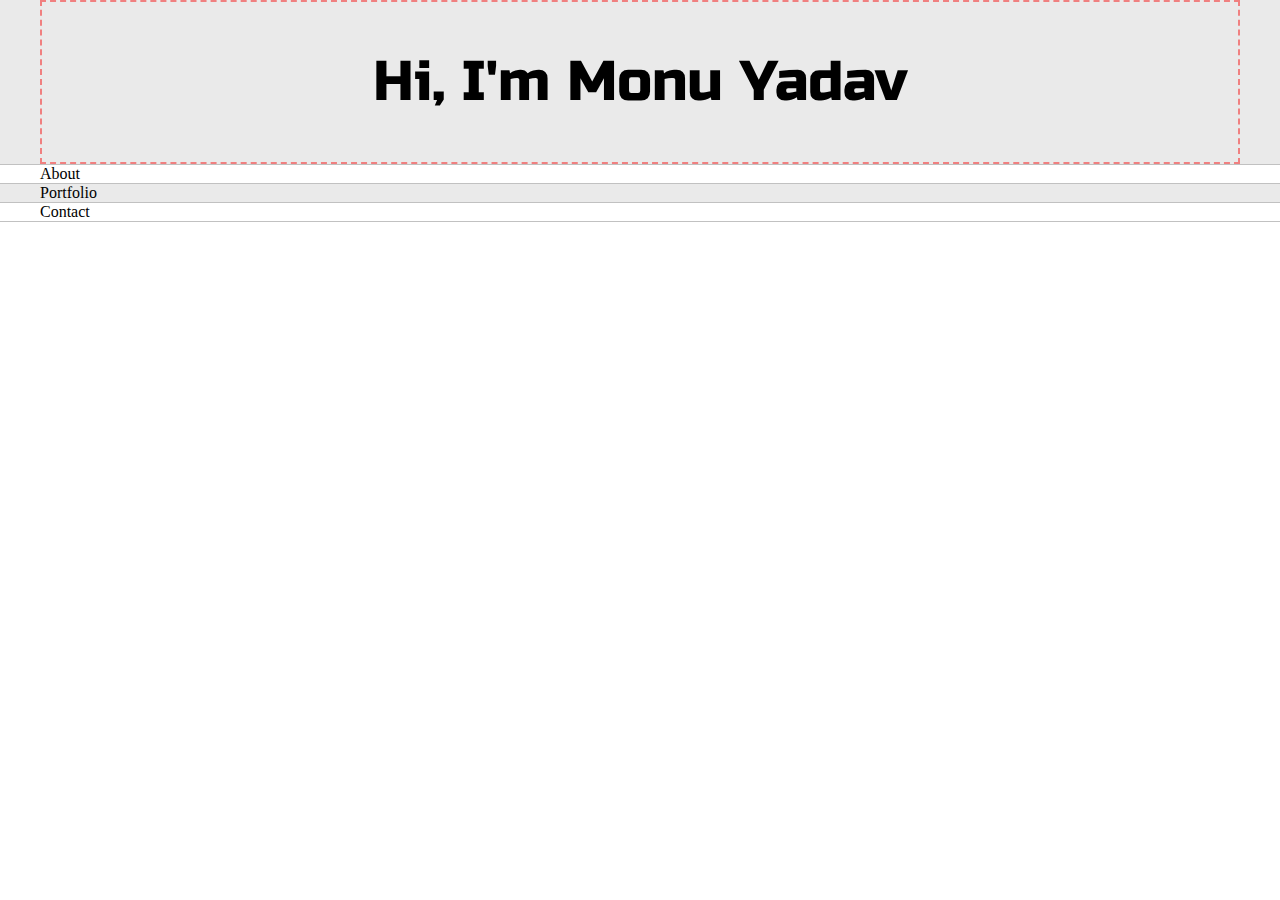
==== index.html @ fd24a00f "grid" ====
<!DOCTYPE html>
<html lang="en">
  <head>
    <title>Monu Yadav</title>

    <meta charset="UTF-8" />
    <meta http-equiv="X-UA-Compatible" content="IE=edge" />
    <meta name="viewport" content="width=device-width, initial-scale=1.0" />

    <link
      href="https://fonts.googleapis.com/css2?family=Russo+One&display=swap"
      rel="stylesheet"
    />
    <link href="https://fonts.googleapis.com/css2?family=Roboto+Mono:wght@500&family=Russo+One&display=swap" rel="stylesheet">

    <link rel="stylesheet" href="default.css" />
  </head>
  <body>
    <section class="s1">
      <div class="main-container">
        <div class="greeting-wrapper">
            <h1>Hi, I'm Monu Yadav</h1>

        </div>

        
      </div>
    </section>

    <section class="s2">
      <div class="main-container">About</div>
    </section>

    <section class="s1">
      <div class="main-container">Portfolio</div>
    </section>

    <section class="s2">
      <div class="main-container">Contact</div>
    </section>
  </body>
</html>
---- default.css ----
:root{
    --maincolor:#eaeaea;
    --secondaryColor:#fff;

    --borderColor:#c1c1c1;

    --mainText:black;
    --secondaryText:#4b5156;
}

html, body {
    padding: 0;
    margin: 0;
}
h1,h2,h3,h4,h5,h6, strong{
    color : var(--mainText);
    font-family: 'Russo One', sans-serif;
    font-weight: 500;
}

p,li,span, label,input, textarea {
    color : var(--mainText);
    font-family: 'Roboto Mono', monospace;
}

a{
    text-decoration:none;
    color: #17a2b8;
}

h1 {font-size: 56px;}
h2 {font-size: 36px;}
h3 {font-size: 28px;}
h4 {font-size: 24px;}
h5 {font-size: 20px;}
h6 {font-size: 16px;}

.s1{
    background-color: var(--maincolor);
    border-bottom:1px solid var(--borderColor);
    overflow: auto;
}

.s2{
    background-color: var(--secondaryColor);
    border-bottom:1px solid var(--borderColor);
    overflow: auto;
}

.main-container{
    width: 1200px;
    margin: 0 auto;
}

.greeting-wrapper{
    display: grid;
    text-align: center;
    align-content: center;
    border: 2px dashed lightcoral;
    min-height: 10em;
}

@media screen and (max-width: 1200px) {
    .main-container{
        width: 95%;
    }
}
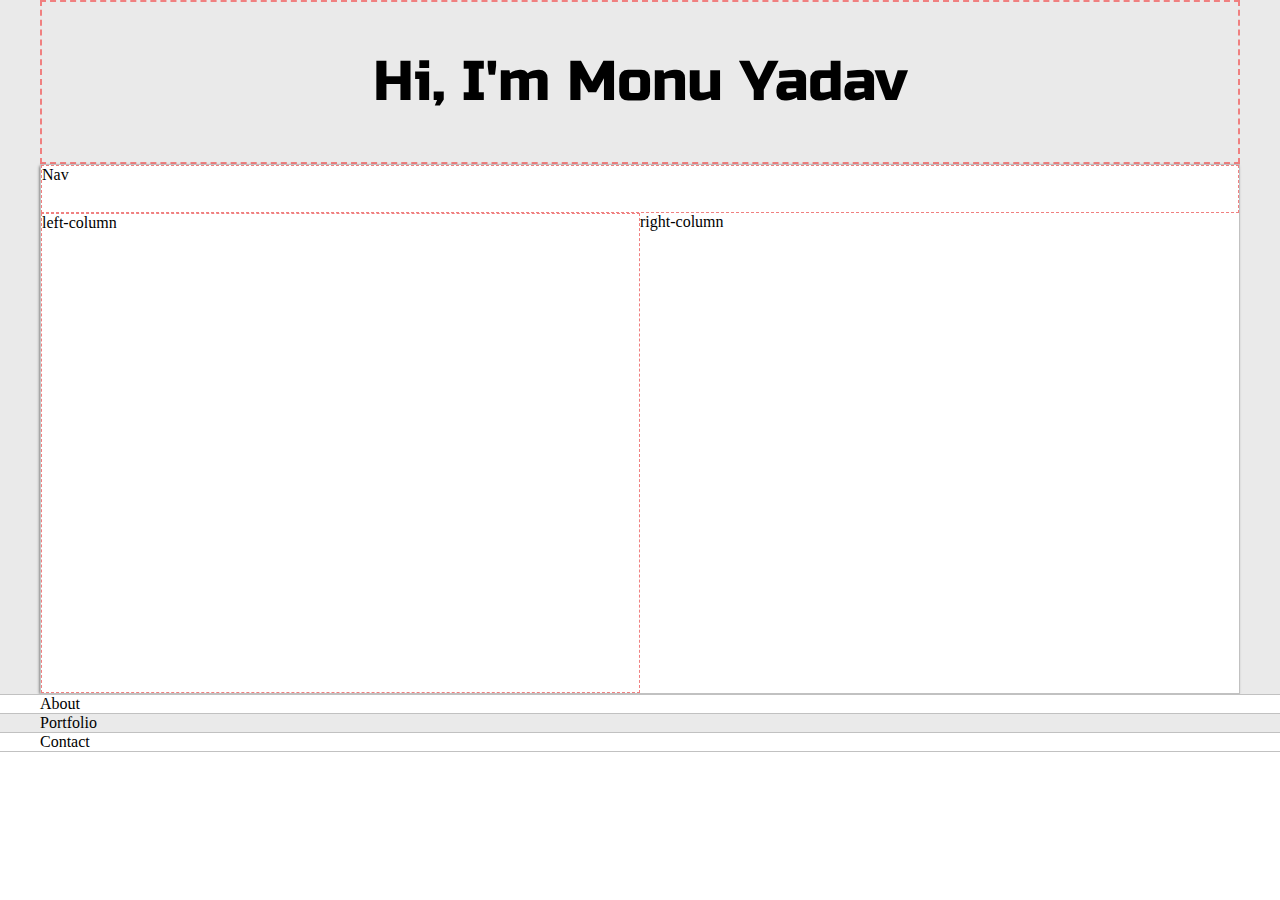
==== commit 18ebaecf: "grid-for nav and left-column right-column" ====
--- a/index.html
+++ b/index.html
@@ -23,7 +23,17 @@
 
         </div>
 
-        
+        <div class="intro-wrapper">
+            <div class="nav-wrapper">
+                Nav 
+            </div>
+            <div class="left-column">
+                left-column
+            </div>
+            <div class="right-column">
+                right-column 
+            </div>
+        </div>
       </div>
     </section>
 
--- a/default.css
+++ b/default.css
@@ -59,7 +59,39 @@
     border: 2px dashed lightcoral;
     min-height: 10em;
 }
+.intro-wrapper{
+    background-color: var(--secondaryColor);
+    border: 1px solid var(--borderColor);
+    -webkit-box-shadow: -1px 1px 3px -1px rgba(0,0,0,0.75);
+    -moz-box-shadow: -1px 1px 3px -1px rgba(0,0,0,0.75);
+    box-shadow: -1px 1px 3px -1px rgba(0,0,0,0.75);
 
+    display: grid;
+    grid-template-columns: 1fr 1fr;
+    grid-template-rows: 3em 30em;  /* 1st row's height 3em and then 30em */
+    grid-template-areas: 
+        'nav-wrapper nav-wrapper'
+        'left-column right-column' 
+    ;
+}
+
+.nav-wrapper{
+    grid-area: nav-wrapper;
+    border: 1px dashed lightcoral;
+
+}
+
+.left-column{
+    grid-area: left-column;
+    border: 1px dashed lightcoral;
+
+}
+
+.right-wrapper{
+    grid-area: right-column;
+    border: 1px dashed lightcoral;
+
+}
 @media screen and (max-width: 1200px) {
     .main-container{
         width: 95%;
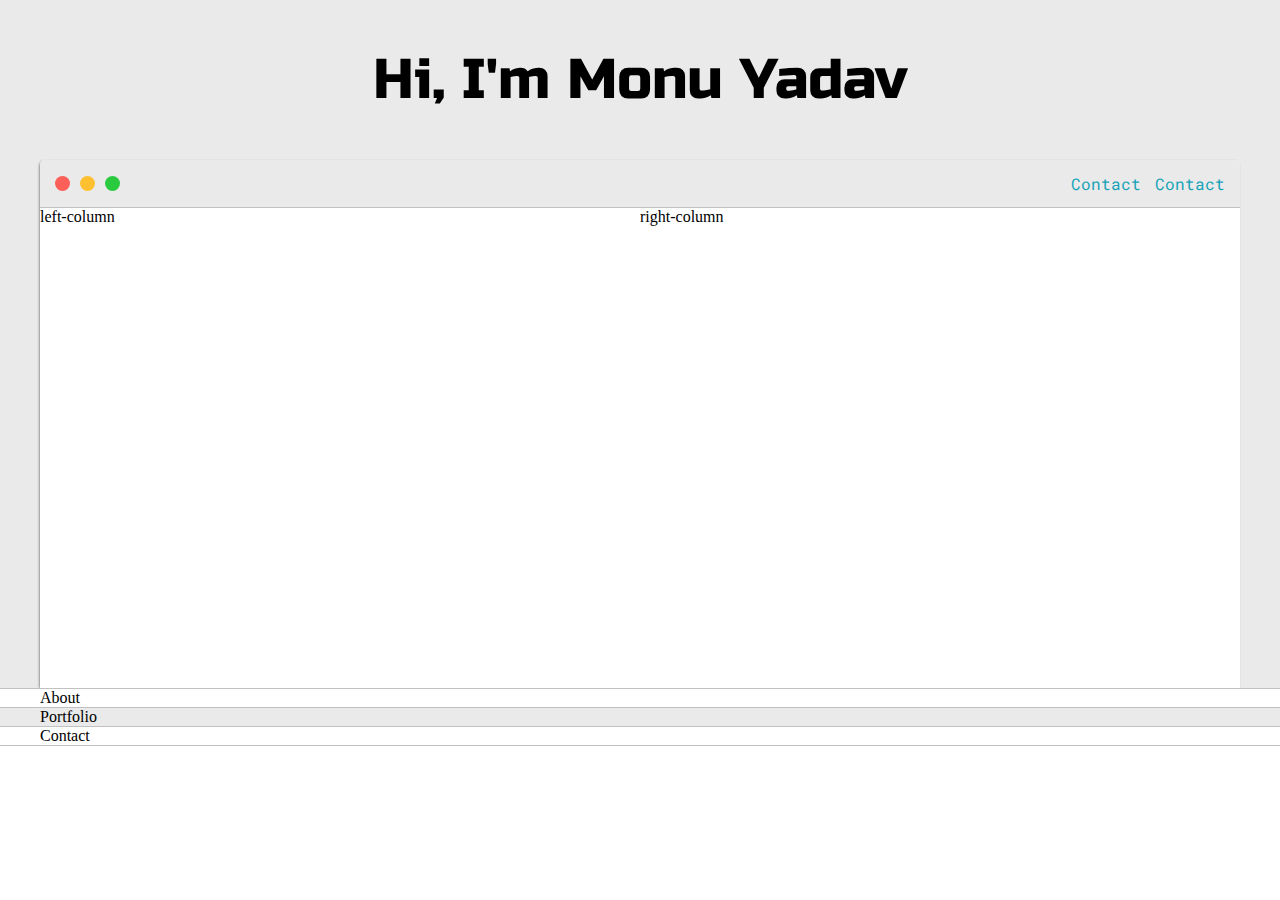
==== commit e145573b: "navigation bar" ====
--- a/index.html
+++ b/index.html
@@ -25,7 +25,17 @@
 
         <div class="intro-wrapper">
             <div class="nav-wrapper">
-                Nav 
+                <div class="dots-wrapper">
+                    <div id="dot-1" class="browser-dot"></div> 
+                    <div id="dot-2" class="browser-dot"></div> 
+                    <div id="dot-3" class="browser-dot"></div> 
+                </div>
+                
+                <ul id="navigation">
+                    <li><a href="#">Contact</a></li>
+                    <li><a href="#">Contact</a></li>
+                </ul>
+                
             </div>
             <div class="left-column">
                 left-column
--- a/default.css
+++ b/default.css
@@ -56,12 +56,15 @@
     display: grid;
     text-align: center;
     align-content: center;
-    border: 2px dashed lightcoral;
+    /* border: 2px dashed lightcoral; */
     min-height: 10em;
 }
 .intro-wrapper{
     background-color: var(--secondaryColor);
-    border: 1px solid var(--borderColor);
+    /* border: 1px solid var(--borderColor); */
+    border-radius: 5px 5px 0 0;
+
+    /*shadow for this goto ass shadow generator*/
     -webkit-box-shadow: -1px 1px 3px -1px rgba(0,0,0,0.75);
     -moz-box-shadow: -1px 1px 3px -1px rgba(0,0,0,0.75);
     box-shadow: -1px 1px 3px -1px rgba(0,0,0,0.75);
@@ -76,14 +79,59 @@
 }
 
 .nav-wrapper{
+    border-radius: 5px 5px 0 0;
+
     grid-area: nav-wrapper;
-    border: 1px dashed lightcoral;
+    border-bottom: 1px solid var(--borderColor);
+    
+    display: flex;
+    justify-content: space-between;
+    align-items: center;
+    background-color: var(--maincolor);
+    /* border: 1px dashed lightcoral; */
 
+}
+#navigation{
+    margin: 0;
+    padding: 10px;
+}
+#navigation li{
+    display: inline-block;
+    margin-right: 5px;
+    margin-left: 5px;
+}
+
+.dots-wrapper{
+    display: flex;
+    padding: 10px;
+}
+#dot-1{
+    background-color: #FC6058;
+}
+#dot-2{
+    background-color: #FEC02F;
+}
+#dot-3{
+    background-color: #2ACA3E;
+}
+
+.browser-dot{
+    background-color: black;
+    height: 15px;
+    width: 15px;
+    border-radius: 50%;
+    margin: 5px;
 }
 
 .left-column{
     grid-area: left-column;
-    border: 1px dashed lightcoral;
+    /* border: 1px dashed lightcoral; */
+
+}
+
+.right-column{
+    grid-area: right-column;
+    /* border: 1px dashed lightcoral; */
 
 }
 
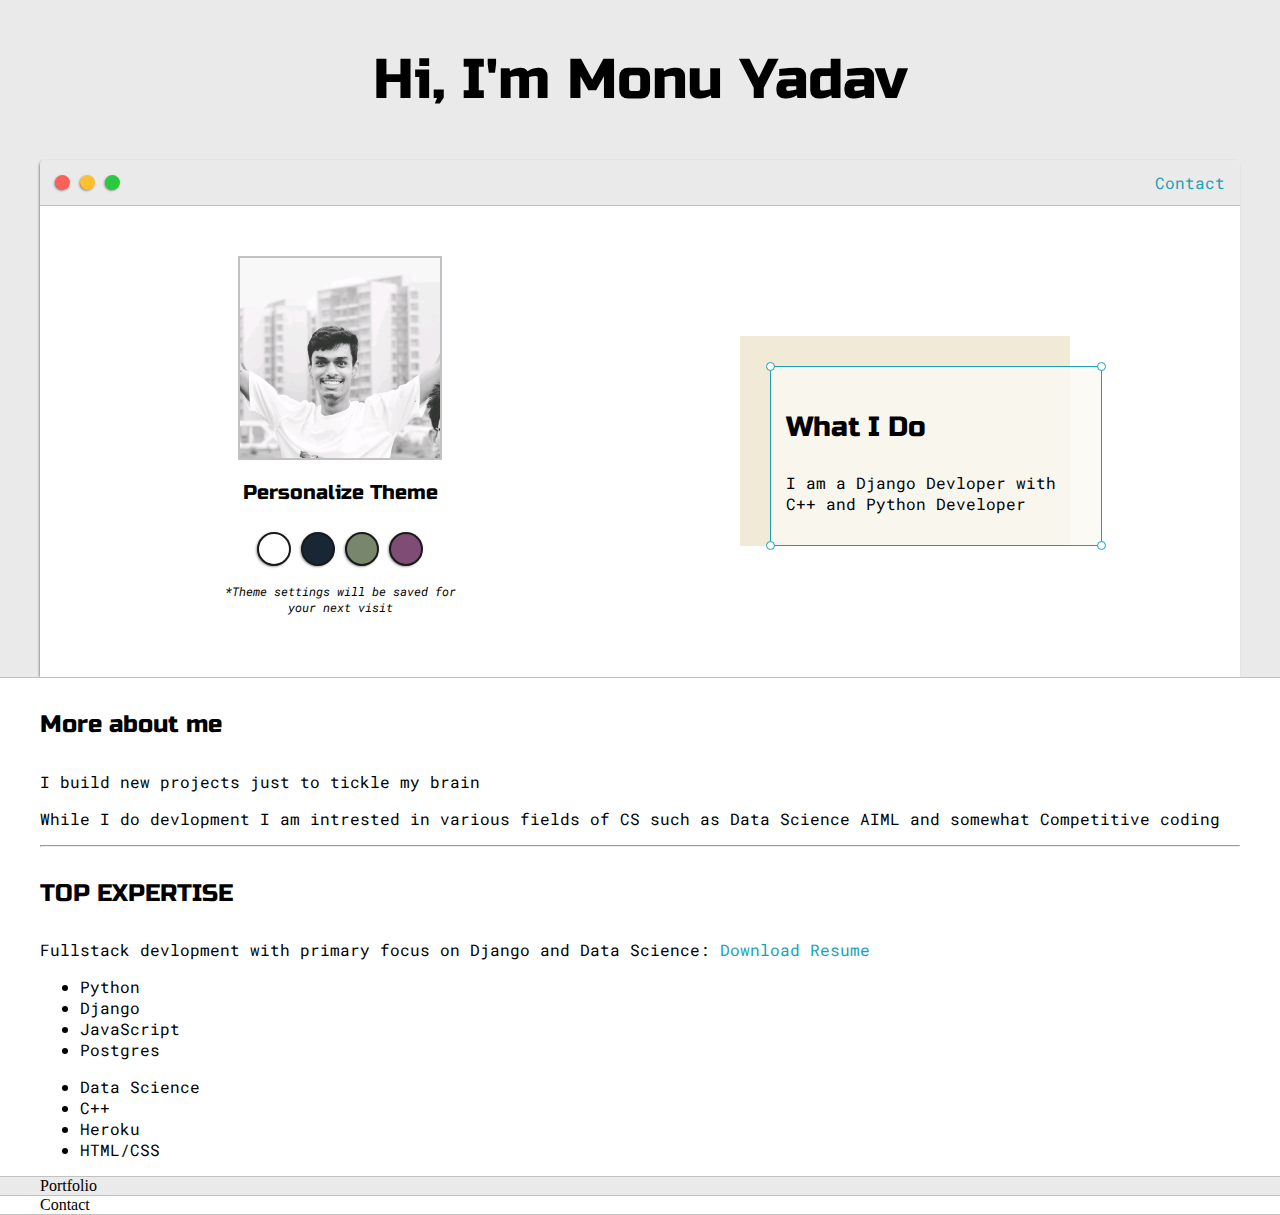
==== commit d67678bf: "About Section" ====
--- a/index.html
+++ b/index.html
@@ -11,7 +11,10 @@
       href="https://fonts.googleapis.com/css2?family=Russo+One&display=swap"
       rel="stylesheet"
     />
-    <link href="https://fonts.googleapis.com/css2?family=Roboto+Mono:wght@500&family=Russo+One&display=swap" rel="stylesheet">
+    <link
+      href="https://fonts.googleapis.com/css2?family=Roboto+Mono:wght@500&family=Russo+One&display=swap"
+      rel="stylesheet"
+    />
 
     <link rel="stylesheet" href="default.css" />
   </head>
@@ -19,36 +22,93 @@
     <section class="s1">
       <div class="main-container">
         <div class="greeting-wrapper">
-            <h1>Hi, I'm Monu Yadav</h1>
-
+          <h1>Hi, I'm Monu Yadav</h1>
         </div>
 
         <div class="intro-wrapper">
-            <div class="nav-wrapper">
-                <div class="dots-wrapper">
-                    <div id="dot-1" class="browser-dot"></div> 
-                    <div id="dot-2" class="browser-dot"></div> 
-                    <div id="dot-3" class="browser-dot"></div> 
-                </div>
-                
-                <ul id="navigation">
-                    <li><a href="#">Contact</a></li>
-                    <li><a href="#">Contact</a></li>
-                </ul>
-                
+          <div class="nav-wrapper">
+            <div class="dots-wrapper">
+              <div id="dot-1" class="browser-dot"></div>
+              <div id="dot-2" class="browser-dot"></div>
+              <div id="dot-3" class="browser-dot"></div>
             </div>
-            <div class="left-column">
-                left-column
+
+            <ul id="navigation">
+              <li><a href="#">Contact</a></li>
+              <!-- <li><a href="#">Contact</a></li> -->
+            </ul>
+          </div>
+          <div class="left-column">
+            <img id="profile_pic" src="images/Monu.jpg" alt="" />
+            <h5 style="text-align: center; line-height: 0">
+              Personalize Theme
+            </h5>
+            <div class="theme-options-wrapper">
+              <div id="light-mode" class="theme-dot"></div>
+              <div id="blue-mode" class="theme-dot"></div>
+              <div id="green-mode" class="theme-dot"></div>
+              <div id="purple-mode" class="theme-dot"></div>
             </div>
-            <div class="right-column">
-                right-column 
+
+            <p id="settings-note">
+              *Theme settings will be saved for <br />
+              your next visit
+            </p>
+          </div>
+          <div class="right-column">
+            <div id="preview-shadow">
+              <div id="preview">
+                <div id="corner-tl" class="corner"></div>
+                <div id="corner-tr" class="corner"></div>
+                <h3>What I Do</h3>
+                <p>I am a Django Devloper with C++ and Python Developer</p>
+                <div id="corner-br" class="corner"></div>
+                <div id="corner-bl" class="corner"></div>
+              </div>
             </div>
+          </div>
         </div>
       </div>
     </section>
 
     <section class="s2">
-      <div class="main-container">About</div>
+      <div class="main-container">
+
+        <div class="about-wrapper">
+          <div class="about-me">
+            <h4>More about me</h4>
+            <p>I build new projects just to tickle my brain </p>
+            <p>While I do devlopment I am intrested in various fields of CS such as Data Science AIML and somewhat Competitive coding</p>
+          
+
+            <hr>
+
+            <h4>TOP EXPERTISE</h4>
+
+            <p>Fullstack devlopment with primary focus on Django and Data Science: <a target="_blank" href="Monu Yadav Resume.pdf">Download Resume</a></p>
+
+            <div class="skills">
+              <ul>
+                <li>Python</li>
+                <li>Django</li>
+                <li>JavaScript</li>
+                <li>Postgres</li>
+              </ul>
+
+              <ul>
+                <li>Data Science</li>
+                <li>C++</li>
+                <li>Heroku</li>
+                <li>HTML/CSS </li>
+              </ul>
+            </div>
+          </div>
+          <div class="social-links"></div>
+        </div>
+        
+        
+        
+      </div>
     </section>
 
     <section class="s1">
--- a/default.css
+++ b/default.css
@@ -6,6 +6,11 @@
 
     --mainText:black;
     --secondaryText:#4b5156;
+
+    --themeDotBorder:#181a1b;
+
+    --previewBg:rgb(251,249,243,0.8);
+    --previewShadow:#f0ead6;
 }
 
 html, body {
@@ -71,7 +76,7 @@
 
     display: grid;
     grid-template-columns: 1fr 1fr;
-    grid-template-rows: 3em 30em;  /* 1st row's height 3em and then 30em */
+    /* grid-template-rows: 3em 30em;  1st row's height 3em and then 30em */
     grid-template-areas: 
         'nav-wrapper nav-wrapper'
         'left-column right-column' 
@@ -121,27 +126,150 @@
     width: 15px;
     border-radius: 50%;
     margin: 5px;
+
+    -webkit-box-shadow: -1px 1px 3px -1px rgba(0,0,0,0.75);
+    -moz-box-shadow: -1px 1px 3px -1px rgba(0,0,0,0.75);
+    box-shadow: -1px 1px 3px -1px rgba(0,0,0,0.75);
+
 }
 
 .left-column{
     grid-area: left-column;
+    padding-top: 50px;
+    padding-bottom: 50px;
     /* border: 1px dashed lightcoral; */
 
+}
+
+#profile_pic{
+    display: block;
+    margin: 0 auto;
+
+    height: 200px;
+    width: 200px;
+    object-fit: cover;
+    border: 2px solid var(--borderColor);
+}
+
+.theme-options-wrapper
+{
+    display: flex;
+    justify-content: center;
+}
+
+.theme-dot{
+    
+    height: 30px;
+    width: 30px;
+    background-color: black;
+    border-radius: 50%;
+
+    margin: 5px;
+    border: 2px solid var(--themeDotBorder);
+
+    cursor: pointer;
+
+    -webkit-box-shadow: -1px 1px 3px -1px rgba(0,0,0,0.75);
+    -moz-box-shadow: -1px 1px 3px -1px rgba(0,0,0,0.75);
+    box-shadow: -1px 1px 3px -1px rgba(0,0,0,0.75);
+
+}
+.theme-dot:hover{
+    border-width: 5px;
+}
+
+#light-mode{
+    background-color: #fff;
+}
+
+#blue-mode{
+    background-color: #192734;
+}
+
+#green-mode{
+    background-color: #78866b;
+}
+
+#purple-mode{
+    background-color: #7E4C74;
+}
+
+#settings-note{
+    font-size: 12px;
+    font-style: italic;
+    text-align: center;
 }
 
 .right-column{
     grid-area: right-column;
+    display: grid;
+    align-content:center ;
     /* border: 1px dashed lightcoral; */
-
-}
-
-.right-wrapper{
-    grid-area: right-column;
-    border: 1px dashed lightcoral;
-
-}
+    padding: 50px;
+    margin: 50px;
+}
+
+#preview-shadow{
+    background-color: var(--previewShadow);
+    width: 300px;
+    height: 180px;
+    padding-left: 30px;
+    padding-top: 30px;
+}
+
+#preview{
+    width:300px;
+    border:1.5px solid #17a2b8;
+    background-color: var(--previewBg);
+    padding: 15px;
+    position: relative;
+}
+
+.corner{
+    width: 7px;
+    height: 7px;
+    border-radius: 50%;
+    border:1.5px solid #17a2b8;
+    background-color: #fff;
+    position: absolute;
+}
+
+#corner-tl{
+    top: -5px;
+    left: -5px;
+}
+
+#corner-tr{
+    top: -5px;
+    right: -5px;
+}
+
+#corner-bl{
+    bottom: -5px;
+    left: -5px;
+}
+
+#corner-br{
+    bottom: -5px;
+    right: -5px;
+}
+
 @media screen and (max-width: 1200px) {
     .main-container{
         width: 95%;
     }
+}
+
+@media screen and (max-width: 800px) {
+    .intro-wrapper{
+        grid-template-columns: 1fr;
+        grid-template-areas: 
+        'nav-wrapper' 
+        'left-column'
+        'right-column' 
+    ;
+    }
+    .right-column{
+        justify-content: center;
+    }
 }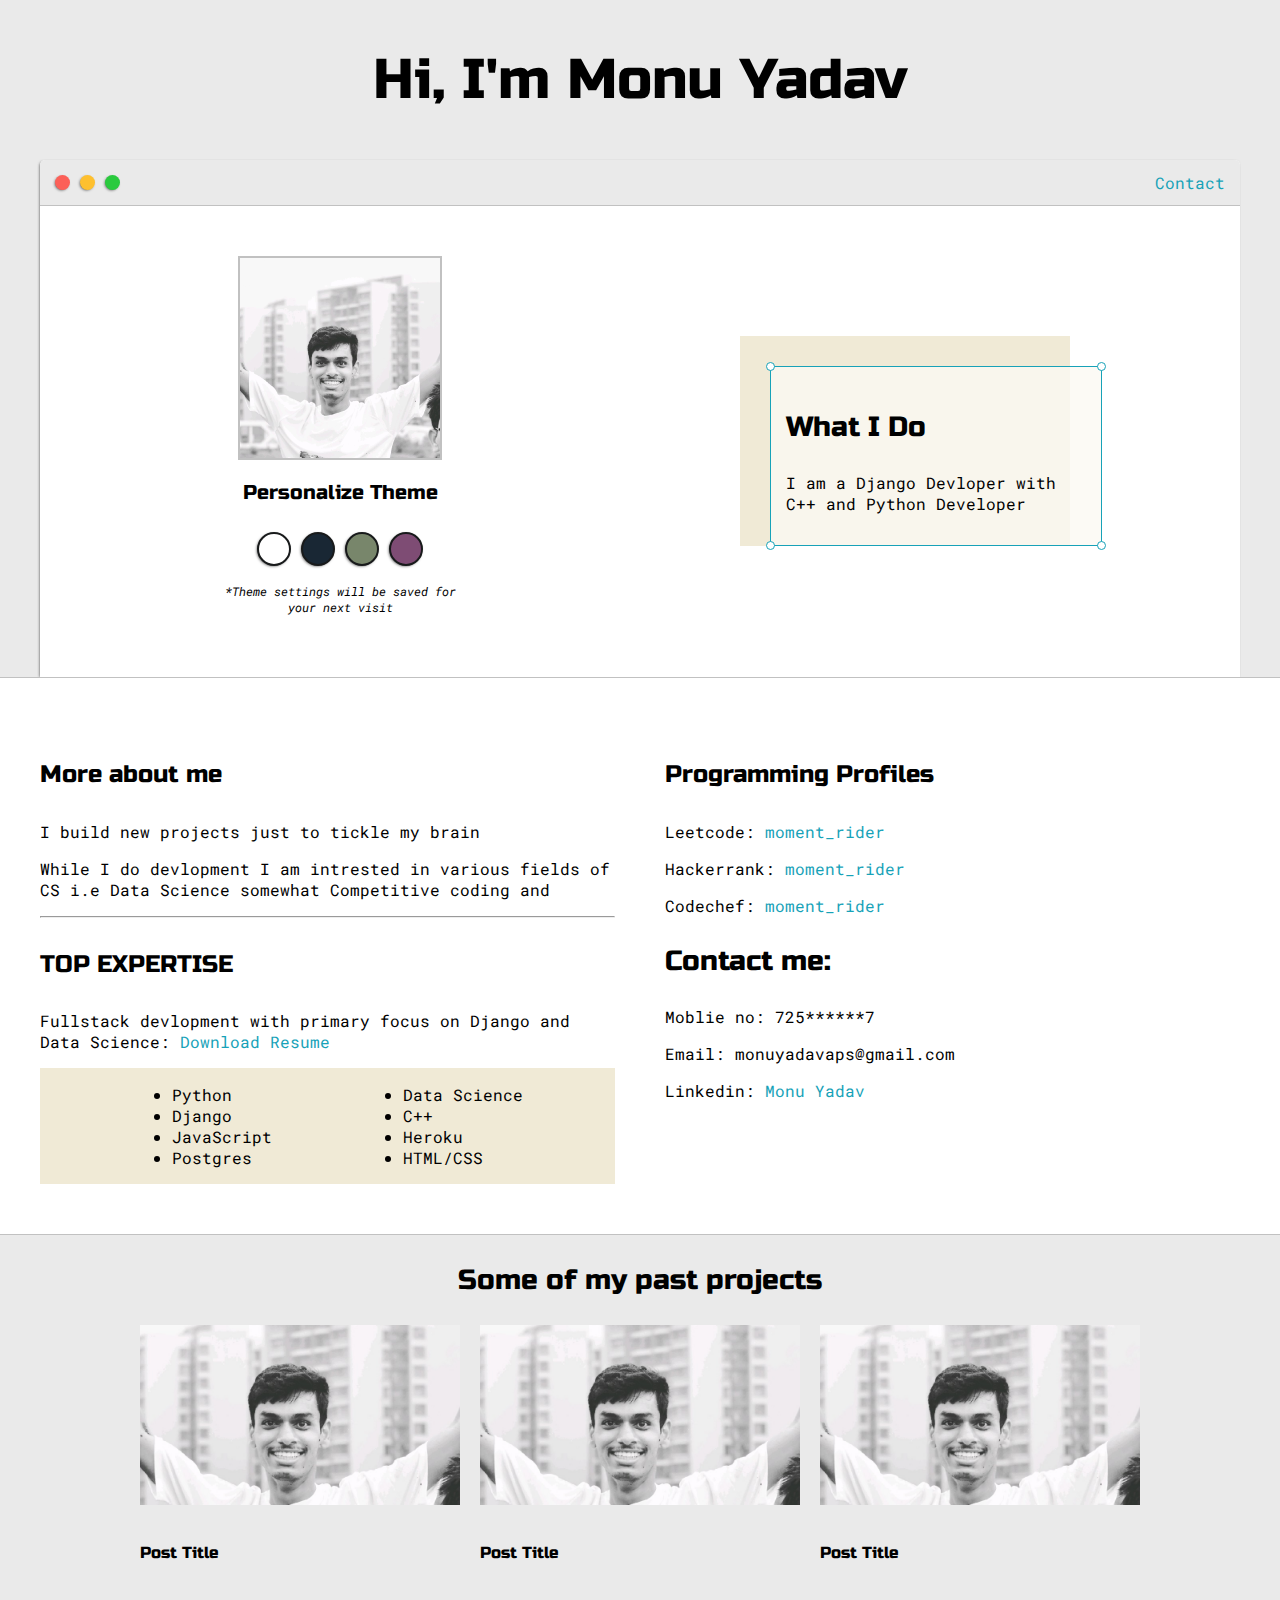
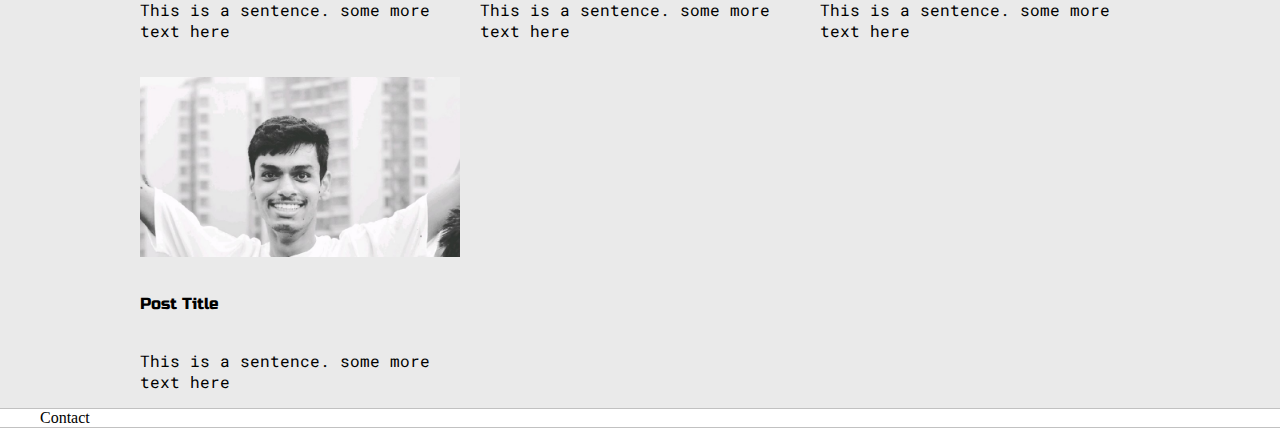
==== commit 3d4933c1: "past projects" ====
--- a/index.html
+++ b/index.html
@@ -78,8 +78,9 @@
           <div class="about-me">
             <h4>More about me</h4>
             <p>I build new projects just to tickle my brain </p>
-            <p>While I do devlopment I am intrested in various fields of CS such as Data Science AIML and somewhat Competitive coding</p>
-          
+            <p>While I do devlopment I am intrested in various fields of CS i.e Data Science
+              somewhat Competitive coding and</p>
+            
 
             <hr>
 
@@ -103,7 +104,24 @@
               </ul>
             </div>
           </div>
-          <div class="social-links"></div>
+          <div class="social-links">
+
+            <h4>Programming Profiles</h4>
+            <!-- <p>Codechef: <a href="">moment_rider</a></p> -->
+            <p>Leetcode: <a href="">moment_rider</a></p>
+            <p>Hackerrank: <a href="">moment_rider</a></p>
+            <p>Codechef: <a href="">moment_rider</a></p>
+            
+            
+            
+            <h3>Contact me:</h3>
+            <p>Moblie no: 725******7</p>
+            <p>Email: monuyadavaps@gmail.com</p>
+            <p>Linkedin: <a href="">Monu Yadav</a></p>
+            
+          
+
+          </div>
         </div>
         
         
@@ -112,7 +130,44 @@
     </section>
 
     <section class="s1">
-      <div class="main-container">Portfolio</div>
+      <div class="main-container">
+          <h3 style="text-align: center;">Some of my past projects</h3>
+
+          <div class="post-wrapper">
+
+            <div class="post">
+              <img class="thumbnail" src="images/Monu.jpg" alt="">
+              <div class="post-preview">
+                <h6 class="post-title">Post Title </h6>
+                <p class="post-intro">This is a sentence. some more text here</p>
+              </div>
+            </div>
+
+            <div class="post">
+              <img class="thumbnail" src="images/Monu.jpg" alt="">
+              <div class="post-preview">
+                <h6 class="post-title">Post Title </h6>
+                <p class="post-intro">This is a sentence. some more text here</p>
+              </div>
+            </div>
+
+            <div class="post">
+              <img class="thumbnail" src="images/Monu.jpg" alt="">
+              <div class="post-preview">
+                <h6 class="post-title">Post Title </h6>
+                <p class="post-intro">This is a sentence. some more text here</p>
+              </div>
+            </div>
+
+            <div class="post">
+              <img class="thumbnail" src="images/Monu.jpg" alt="">
+              <div class="post-preview">
+                <h6 class="post-title">Post Title </h6>
+                <p class="post-intro">This is a sentence. some more text here</p>
+              </div>
+            </div>
+          </div>
+      </div>
     </section>
 
     <section class="s2">
--- a/default.css
+++ b/default.css
@@ -253,6 +253,40 @@
     bottom: -5px;
     right: -5px;
 }
+
+.about-wrapper{
+    display: grid;
+    grid-template-columns: repeat(auto-fit,minmax(320px,1fr));
+    padding-bottom: 50px;
+    padding-top: 50px;
+    gap: 50px;
+}
+
+.skills{
+    display: flex;
+    justify-content: space-evenly;
+    background-color: var(--previewShadow);
+}
+
+.social-links{
+    /* display: grid; */
+    /* align-content: center; */
+    /* text-align: center; */
+}
+.post-wrapper{
+    display: grid;
+    grid-template-columns: repeat(auto-fit,320px);
+    gap: 20px;
+    justify-content: center;
+}
+
+.thumbnail{
+    display: block;
+    width: 100%;
+    height: 180px;
+    object-fit: cover;
+}
+
 
 @media screen and (max-width: 1200px) {
     .main-container{
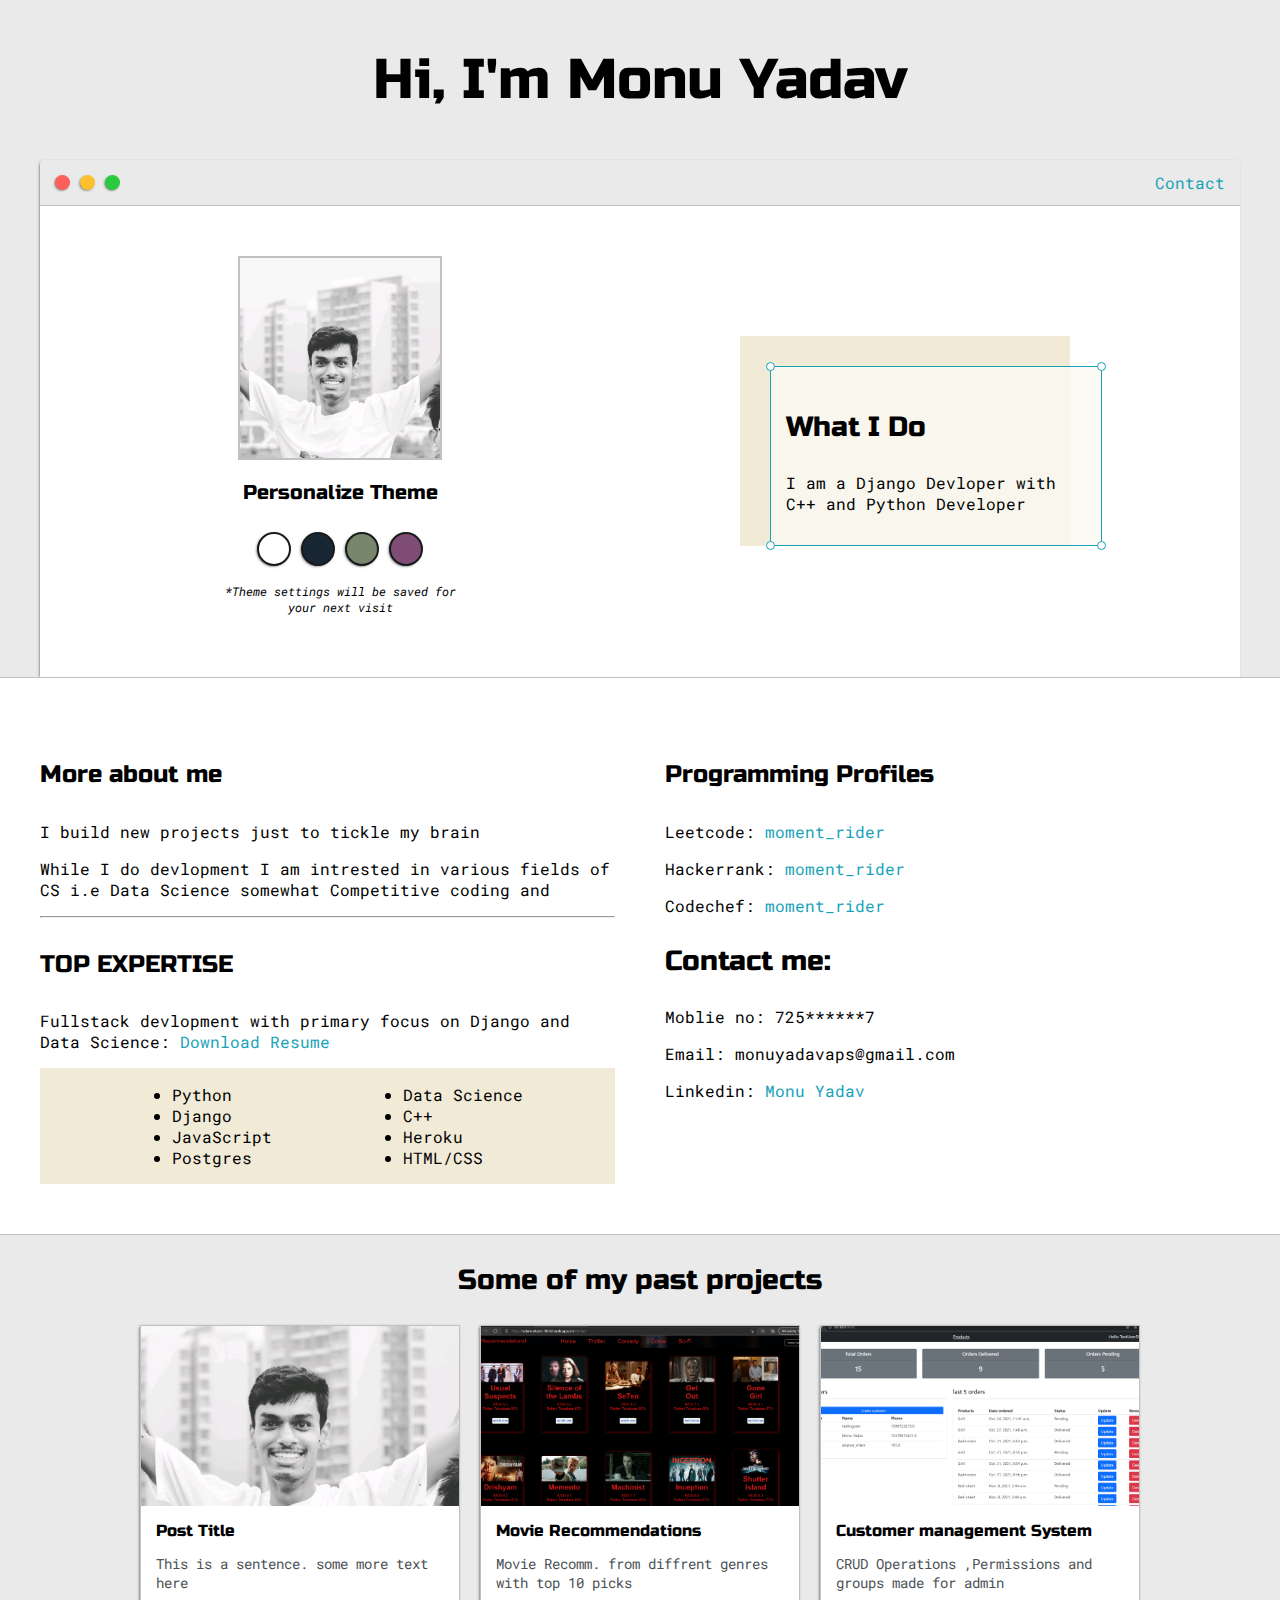
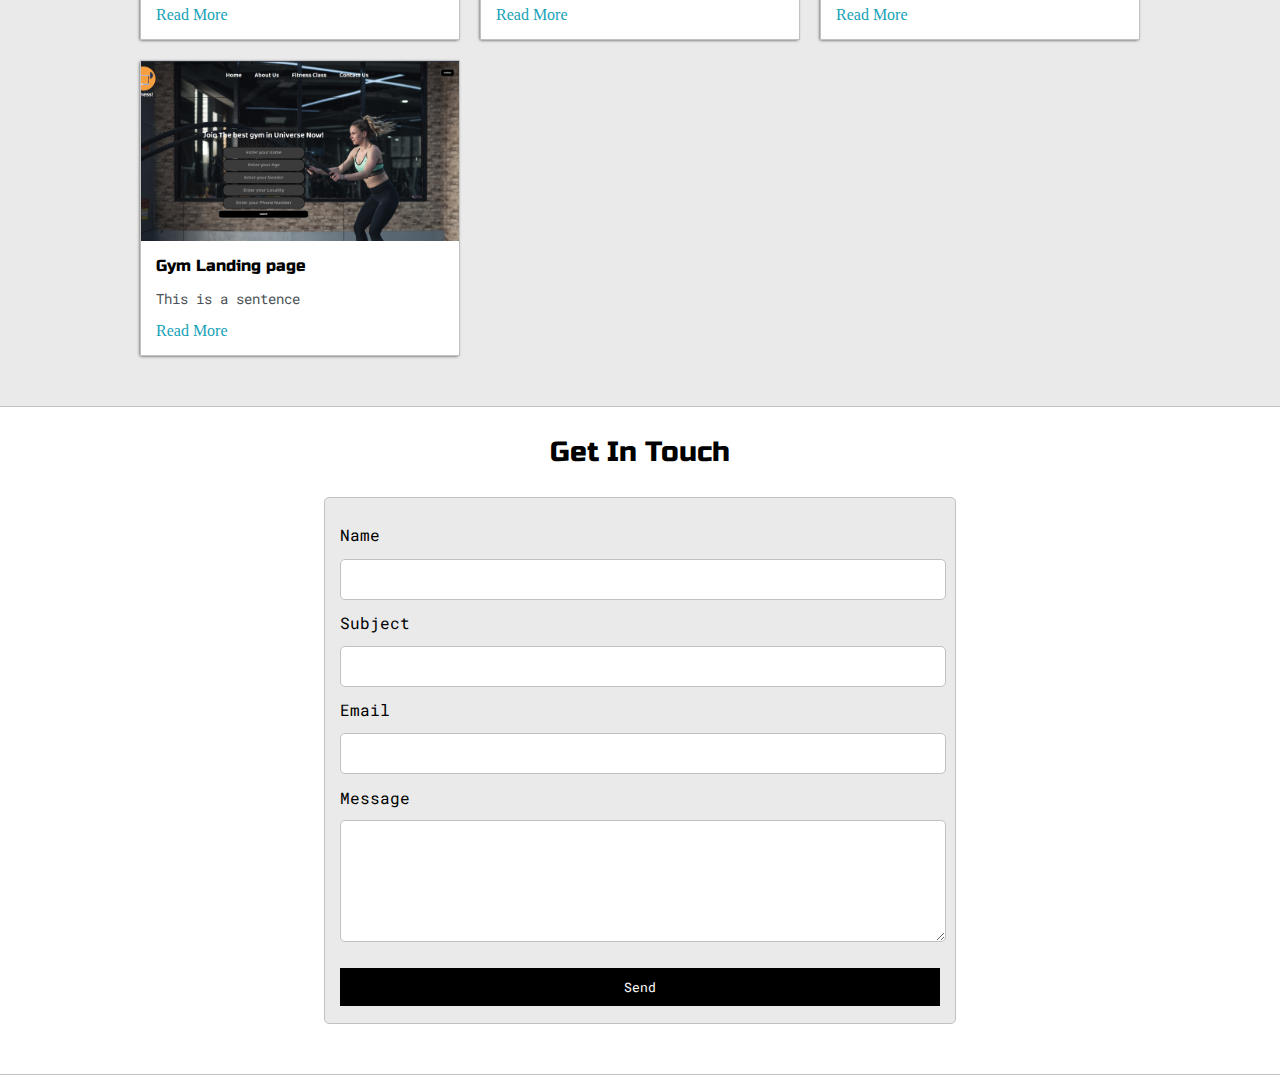
==== commit 7380d256: "contact page" ====
--- a/index.html
+++ b/index.html
@@ -132,46 +132,79 @@
     <section class="s1">
       <div class="main-container">
           <h3 style="text-align: center;">Some of my past projects</h3>
-
+          
           <div class="post-wrapper">
-
-            <div class="post">
-              <img class="thumbnail" src="images/Monu.jpg" alt="">
-              <div class="post-preview">
-                <h6 class="post-title">Post Title </h6>
-                <p class="post-intro">This is a sentence. some more text here</p>
+            <div>
+                <div class="post">
+                  <img class="thumbnail" src="images/Monu.jpg" alt="">
+                  <div class="post-preview">
+                    <h6 class="post-title">Post Title </h6>
+                    <p class="post-intro">This is a sentence. some more text here</p>
+                    <a href="#">Read More</a>
+                  </div>
+                </div>
+            </div>
+
+            <div>
+
+                <div class="post">
+                  <img class="thumbnail" src="images/movie_rec.png" alt="">
+                  <div class="post-preview">
+                    <h6 class="post-title">Movie Recommendations </h6>
+                    <p class="post-intro">Movie Recomm. from diffrent genres with top 10 picks</p>
+                    <a href="#">Read More</a>
+                  </div>
+                </div>
+            </div>
+
+            <div>
+              <div class="post">
+                <img class="thumbnail" src="images/customer_management.png" alt="">
+                <div class="post-preview">
+                  <h6 class="post-title">Customer management System </h6>
+                  <p class="post-intro">CRUD Operations ,Permissions and groups made for admin</p>
+                  <a href="#">Read More</a>
+                </div>
               </div>
-            </div>
-
-            <div class="post">
-              <img class="thumbnail" src="images/Monu.jpg" alt="">
-              <div class="post-preview">
-                <h6 class="post-title">Post Title </h6>
-                <p class="post-intro">This is a sentence. some more text here</p>
-              </div>
-            </div>
-
-            <div class="post">
-              <img class="thumbnail" src="images/Monu.jpg" alt="">
-              <div class="post-preview">
-                <h6 class="post-title">Post Title </h6>
-                <p class="post-intro">This is a sentence. some more text here</p>
-              </div>
-            </div>
-
-            <div class="post">
-              <img class="thumbnail" src="images/Monu.jpg" alt="">
-              <div class="post-preview">
-                <h6 class="post-title">Post Title </h6>
-                <p class="post-intro">This is a sentence. some more text here</p>
-              </div>
+              
+            </div>
+
+            <div>
+                <div class="post">
+                  <img class="thumbnail" src="images/landing page.png" alt="">
+                  <div class="post-preview">
+                    <h6 class="post-title">Gym Landing page </h6>
+                    <p class="post-intro">This is a sentence  </p>
+                    <a href="#">Read More</a>
+                  </div>
+                </div>
             </div>
           </div>
       </div>
     </section>
 
     <section class="s2">
-      <div class="main-container">Contact</div>
+      <div class="main-container">
+        <h3 style="text-align: center;">Get In Touch</h3>
+
+        <form action="" id="contact-form">
+          <label>Name </label>
+            <input type="text" class="input-field" name="name">
+          
+          <label>Subject </label>
+            <input type="text" class="input-field" name="subject">
+          
+          <label>Email </label>
+            <input type="text" class="input-field" name="email">
+          
+          <label>Message </label>
+            <textarea class="input-field" name="name"> </textarea>
+          
+
+          <input id="submit-btn" type="submit" value="Send">
+        </form>
+
+      </div>
     </section>
   </body>
 </html>
--- a/default.css
+++ b/default.css
@@ -11,6 +11,8 @@
 
     --previewBg:rgb(251,249,243,0.8);
     --previewShadow:#f0ead6;
+
+    --buttonColor:black;
 }
 
 html, body {
@@ -278,6 +280,17 @@
     grid-template-columns: repeat(auto-fit,320px);
     gap: 20px;
     justify-content: center;
+    padding-bottom: 50px;
+}
+
+.post{
+    border: 1px solid var(--borderColor);
+
+    -webkit-box-shadow: -1px 1px 3px -1px rgba(0,0,0,0.75);
+    -moz-box-shadow: -1px 1px 3px -1px rgba(0,0,0,0.75);
+    box-shadow: -1px 1px 3px -1px rgba(0,0,0,0.75);
+
+
 }
 
 .thumbnail{
@@ -287,7 +300,60 @@
     object-fit: cover;
 }
 
-
+.post-preview{
+    background-color: #fff;
+    padding: 15px;
+}
+
+.post-title{
+    color: black;
+    margin: 0;
+}
+
+.post-intro{
+    color: #4b5156;
+    font-size: 14px;
+}
+
+#contact-form{
+    display: block;
+    max-width: 600px;
+    margin: 0 auto;
+    border: 1px solid var(--borderColor);
+    padding: 15px;
+    border-radius: 5px;
+    background-color: var(--maincolor);
+    margin-bottom: 50px;
+}
+
+#contact-form{
+    line-height: 2.7em;
+}
+
+#contact-form textarea{
+    min-height: 100px;
+    font-size: 14px;
+}
+
+.input-field{
+    width: 100%;
+    padding-top: 10px;
+    padding-bottom: 10px;
+    background-color: var(--secondaryColor);
+    border-radius: 5px;
+    border: 1px solid var(--borderColor);
+    font-size: 14px;
+}
+
+#submit-btn{
+    margin-top: 10px;
+    width: 100%;
+    padding-top: 10px;
+    padding-bottom: 10px;
+    color: #fff;
+    background-color: var(--buttonColor);
+    border: none;
+}
 @media screen and (max-width: 1200px) {
     .main-container{
         width: 95%;
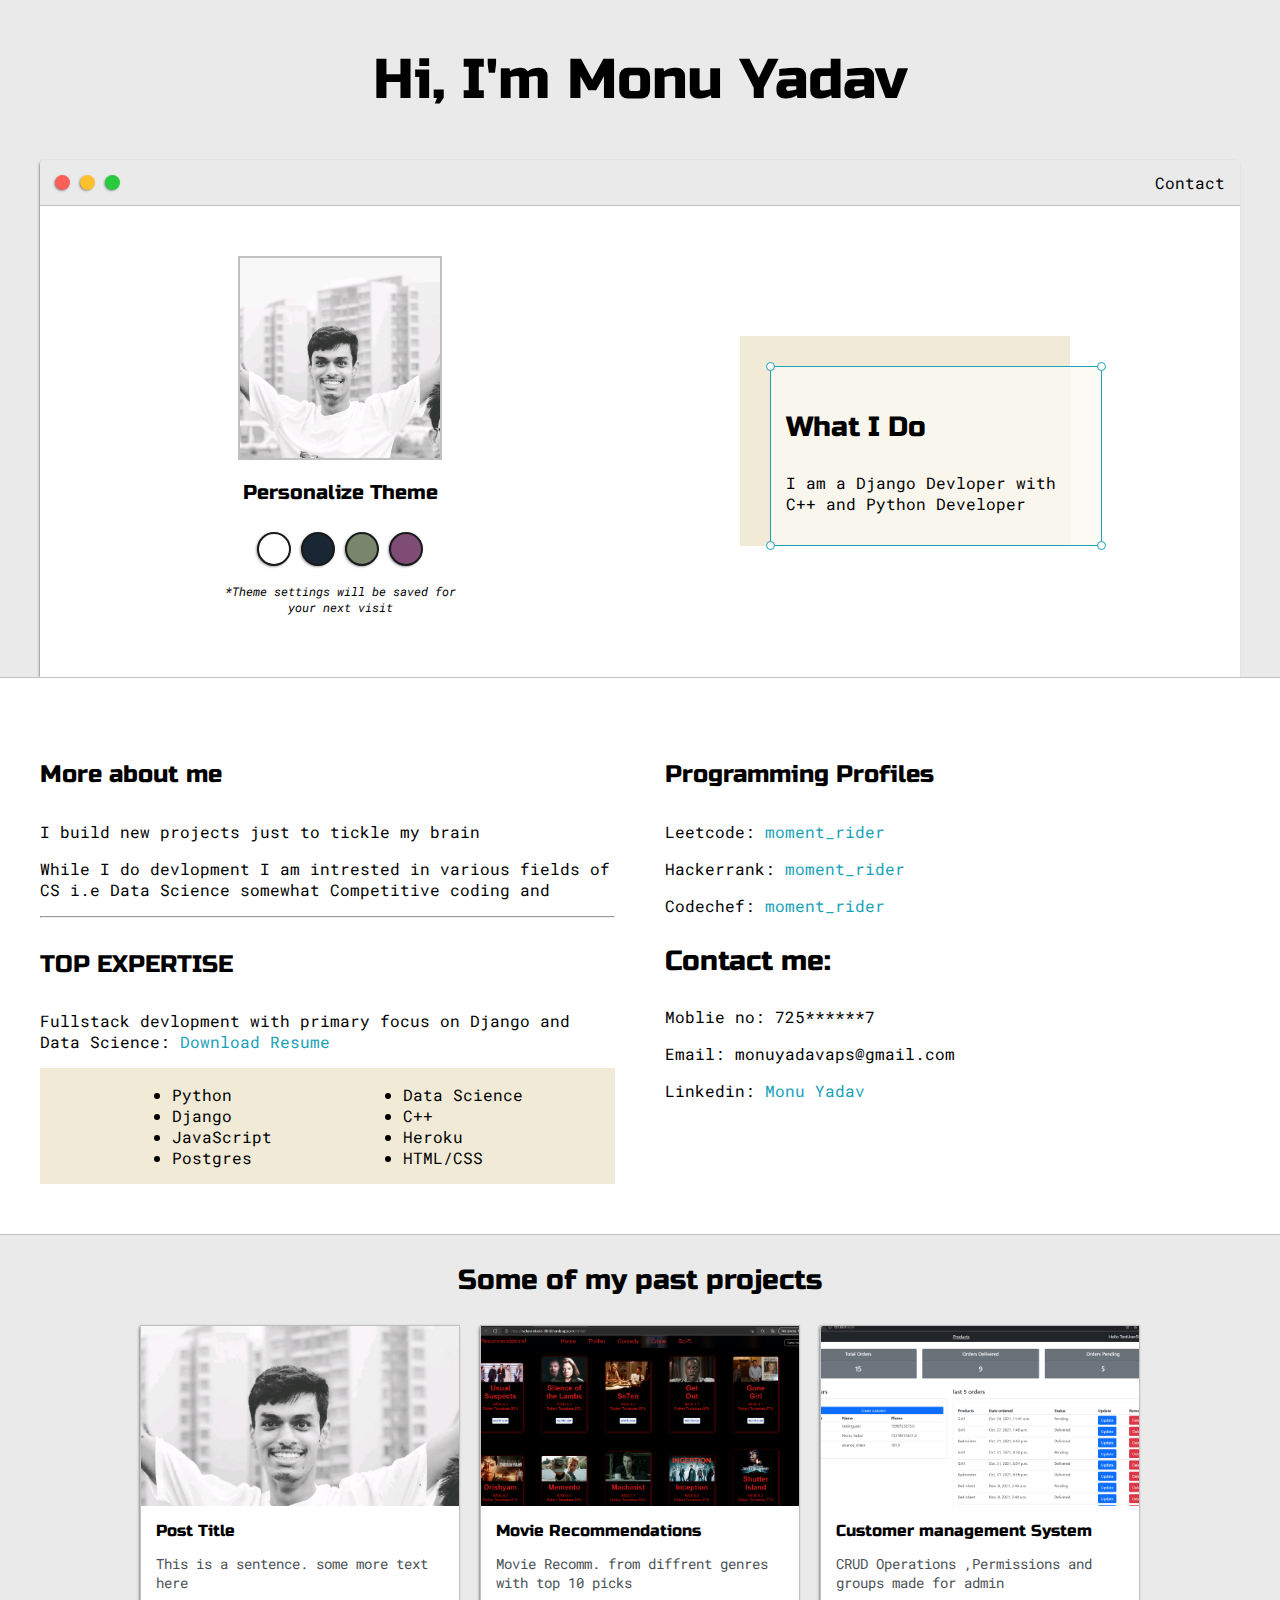
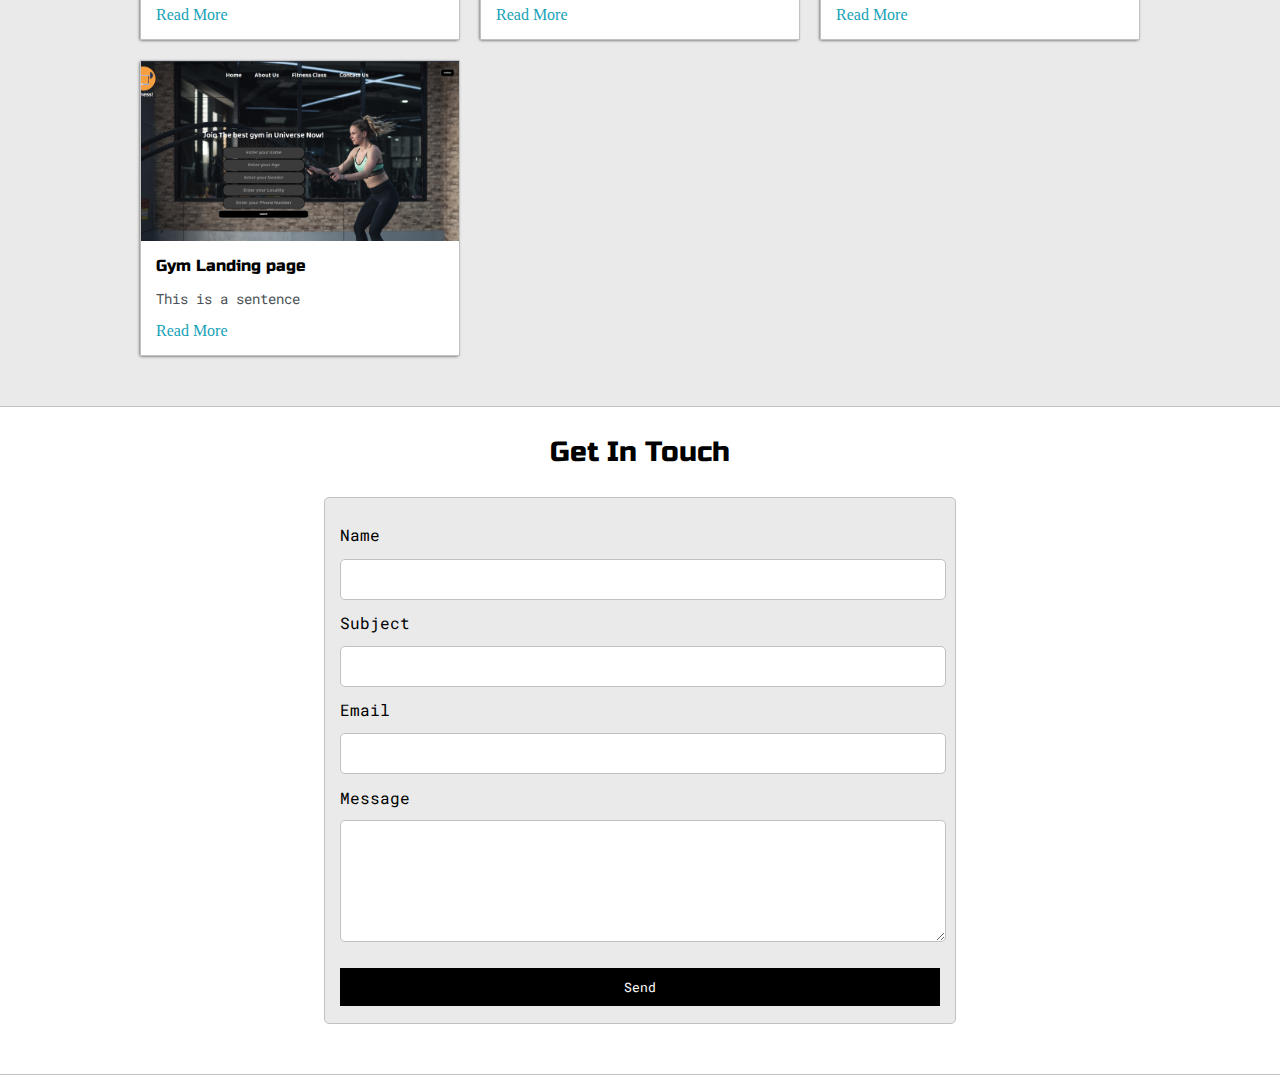
==== commit e9dd66a5: "themes applied" ====
--- a/index.html
+++ b/index.html
@@ -16,7 +16,9 @@
       rel="stylesheet"
     />
 
-    <link rel="stylesheet" href="default.css" />
+    <link rel="stylesheet" type="text/css" href="default.css" />
+  
+    <link id="theme-style" rel="stylesheet" type="text/css" href="">
   </head>
   <body>
     <section class="s1">
@@ -44,10 +46,10 @@
               Personalize Theme
             </h5>
             <div class="theme-options-wrapper">
-              <div id="light-mode" class="theme-dot"></div>
-              <div id="blue-mode" class="theme-dot"></div>
-              <div id="green-mode" class="theme-dot"></div>
-              <div id="purple-mode" class="theme-dot"></div>
+              <div data-mode="light" id="light-mode" class="theme-dot"></div>
+              <div data-mode="blue" id="blue-mode" class="theme-dot"></div>
+              <div data-mode="green" id="green-mode" class="theme-dot"></div>
+              <div data-mode="purple" id="purple-mode" class="theme-dot"></div>
             </div>
 
             <p id="settings-note">
@@ -140,7 +142,7 @@
                   <div class="post-preview">
                     <h6 class="post-title">Post Title </h6>
                     <p class="post-intro">This is a sentence. some more text here</p>
-                    <a href="#">Read More</a>
+                    <a href="post.html">Read More</a>
                   </div>
                 </div>
             </div>
@@ -206,5 +208,7 @@
 
       </div>
     </section>
+
+    <script text="text/javascript" src="script.js"></script>
   </body>
 </html>
--- a/default.css
+++ b/default.css
@@ -18,6 +18,10 @@
 html, body {
     padding: 0;
     margin: 0;
+}
+
+body * {
+    transition: 0.3s;
 }
 h1,h2,h3,h4,h5,h6, strong{
     color : var(--mainText);
@@ -97,6 +101,10 @@
     background-color: var(--maincolor);
     /* border: 1px dashed lightcoral; */
 
+}
+
+#navigation a{
+    color: var(--mainText);
 }
 #navigation{
     margin: 0;
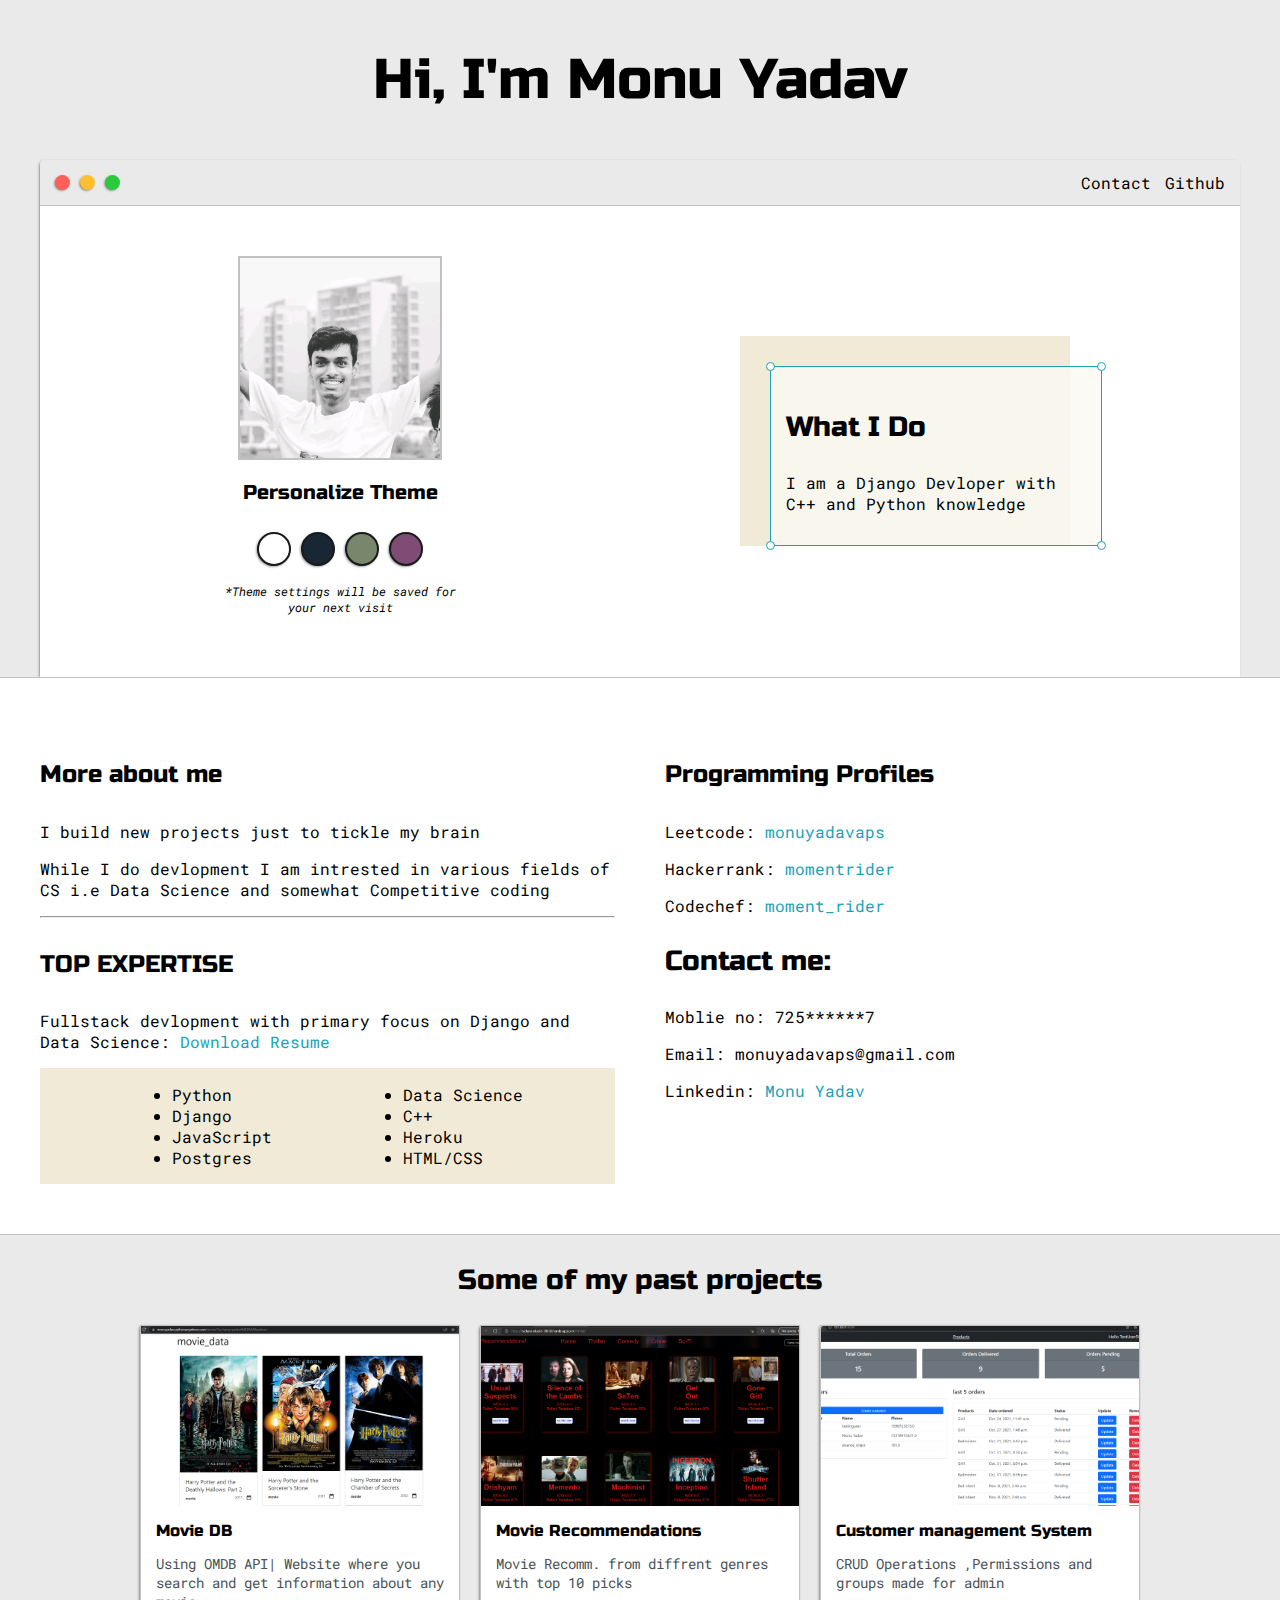
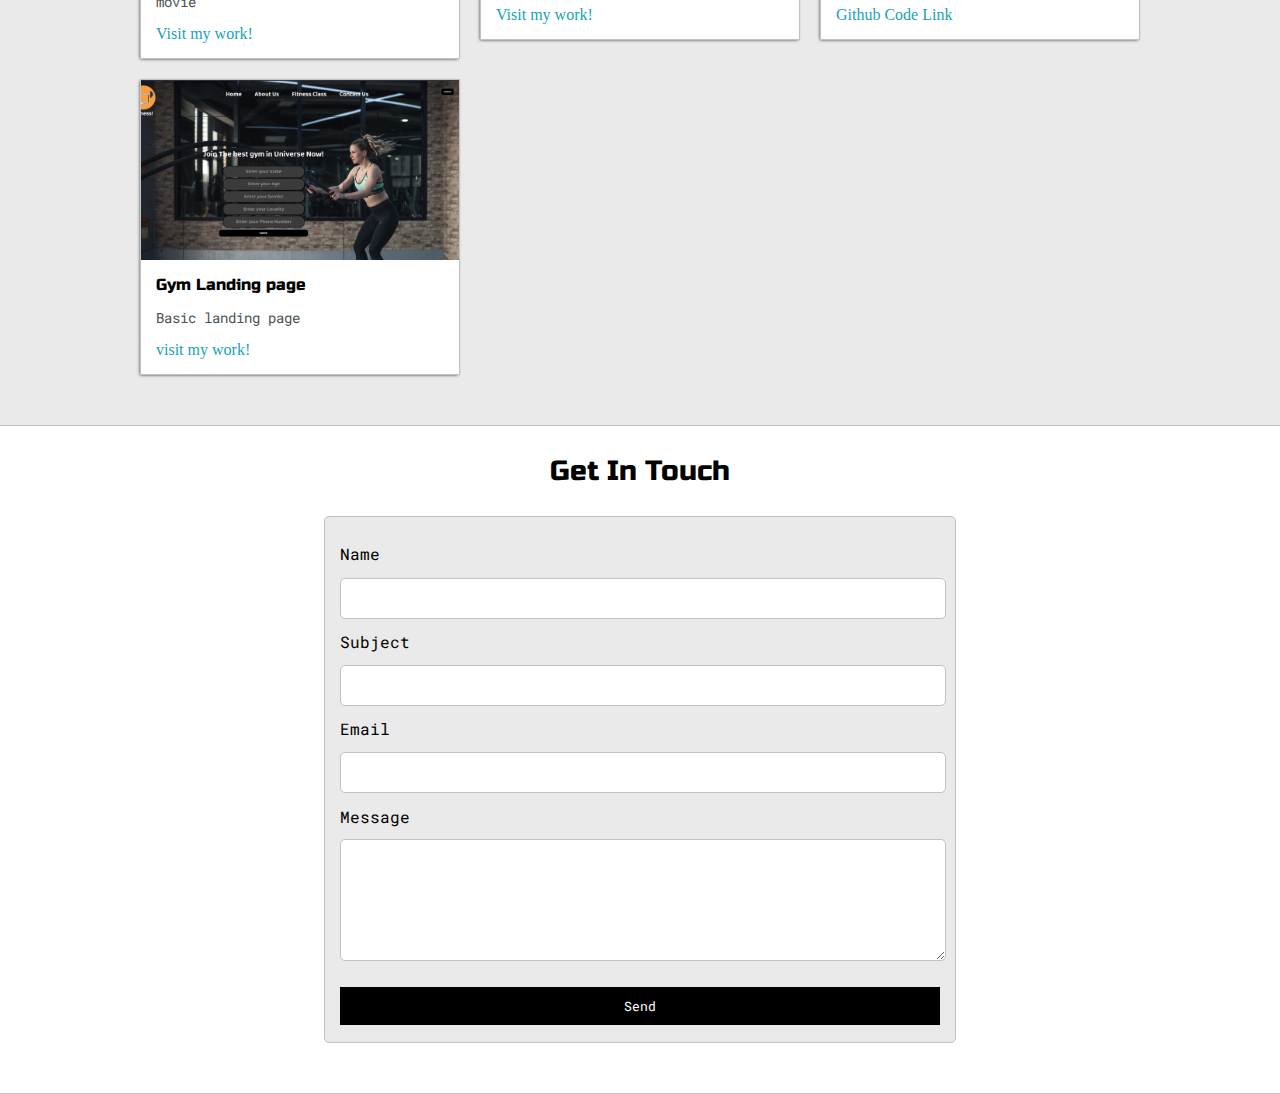
==== commit e2ce9d55: "links provided" ====
--- a/index.html
+++ b/index.html
@@ -36,7 +36,8 @@
             </div>
 
             <ul id="navigation">
-              <li><a href="#">Contact</a></li>
+              <li><a href="https://www.linkedin.com/in/monu-yadav-63242418b/">Contact </a></li>
+              <li><a href="https://github.com/iam-monu">Github </a></li>
               <!-- <li><a href="#">Contact</a></li> -->
             </ul>
           </div>
@@ -63,7 +64,7 @@
                 <div id="corner-tl" class="corner"></div>
                 <div id="corner-tr" class="corner"></div>
                 <h3>What I Do</h3>
-                <p>I am a Django Devloper with C++ and Python Developer</p>
+                <p>I am a Django Devloper with C++ and Python knowledge</p>
                 <div id="corner-br" class="corner"></div>
                 <div id="corner-bl" class="corner"></div>
               </div>
@@ -80,8 +81,8 @@
           <div class="about-me">
             <h4>More about me</h4>
             <p>I build new projects just to tickle my brain </p>
-            <p>While I do devlopment I am intrested in various fields of CS i.e Data Science
-              somewhat Competitive coding and</p>
+            <p>While I do devlopment I am intrested in various fields of CS i.e Data Science and
+              somewhat Competitive coding </p>
             
 
             <hr>
@@ -110,16 +111,16 @@
 
             <h4>Programming Profiles</h4>
             <!-- <p>Codechef: <a href="">moment_rider</a></p> -->
-            <p>Leetcode: <a href="">moment_rider</a></p>
-            <p>Hackerrank: <a href="">moment_rider</a></p>
-            <p>Codechef: <a href="">moment_rider</a></p>
+            <p>Leetcode: <a href="https://leetcode.com/monuyadavaps/">monuyadavaps</a></p>
+            <p>Hackerrank: <a href="https://www.hackerrank.com/momentrider">momentrider</a></p>
+            <p>Codechef: <a href="https://www.codechef.com/users/moment_rider">moment_rider</a></p>
             
             
             
             <h3>Contact me:</h3>
             <p>Moblie no: 725******7</p>
             <p>Email: monuyadavaps@gmail.com</p>
-            <p>Linkedin: <a href="">Monu Yadav</a></p>
+            <p>Linkedin: <a href="https://www.linkedin.com/in/monu-yadav-63242418b/">Monu Yadav</a></p>
             
           
 
@@ -137,12 +138,12 @@
           
           <div class="post-wrapper">
             <div>
-                <div class="post">
-                  <img class="thumbnail" src="images/Monu.jpg" alt="">
+                <div  class="post">
+                  <img class="thumbnail" src="images/movie_db.png" alt="">
                   <div class="post-preview">
-                    <h6 class="post-title">Post Title </h6>
-                    <p class="post-intro">This is a sentence. some more text here</p>
-                    <a href="post.html">Read More</a>
+                    <h6 class="post-title">Movie DB</h6>
+                    <p class="post-intro">Using OMDB API| Website where you search and get information about any movie</p>
+                    <a href="https://monuyadav.pythonanywhere.com/movie/">Visit my work!</a>
                   </div>
                 </div>
             </div>
@@ -154,7 +155,7 @@
                   <div class="post-preview">
                     <h6 class="post-title">Movie Recommendations </h6>
                     <p class="post-intro">Movie Recomm. from diffrent genres with top 10 picks</p>
-                    <a href="#">Read More</a>
+                    <a href="https://radiant-citadel-38650.herokuapp.com/">Visit my work! </a>
                   </div>
                 </div>
             </div>
@@ -165,7 +166,7 @@
                 <div class="post-preview">
                   <h6 class="post-title">Customer management System </h6>
                   <p class="post-intro">CRUD Operations ,Permissions and groups made for admin</p>
-                  <a href="#">Read More</a>
+                  <a href="https://github.com/iam-monu/customer-management-app">Github Code Link</a>
                 </div>
               </div>
               
@@ -176,8 +177,8 @@
                   <img class="thumbnail" src="images/landing page.png" alt="">
                   <div class="post-preview">
                     <h6 class="post-title">Gym Landing page </h6>
-                    <p class="post-intro">This is a sentence  </p>
-                    <a href="#">Read More</a>
+                    <p class="post-intro">Basic landing page   </p>
+                    <a href="https://iam-monu.github.io/Gym-Landing-Page/">visit my work!</a>
                   </div>
                 </div>
             </div>
